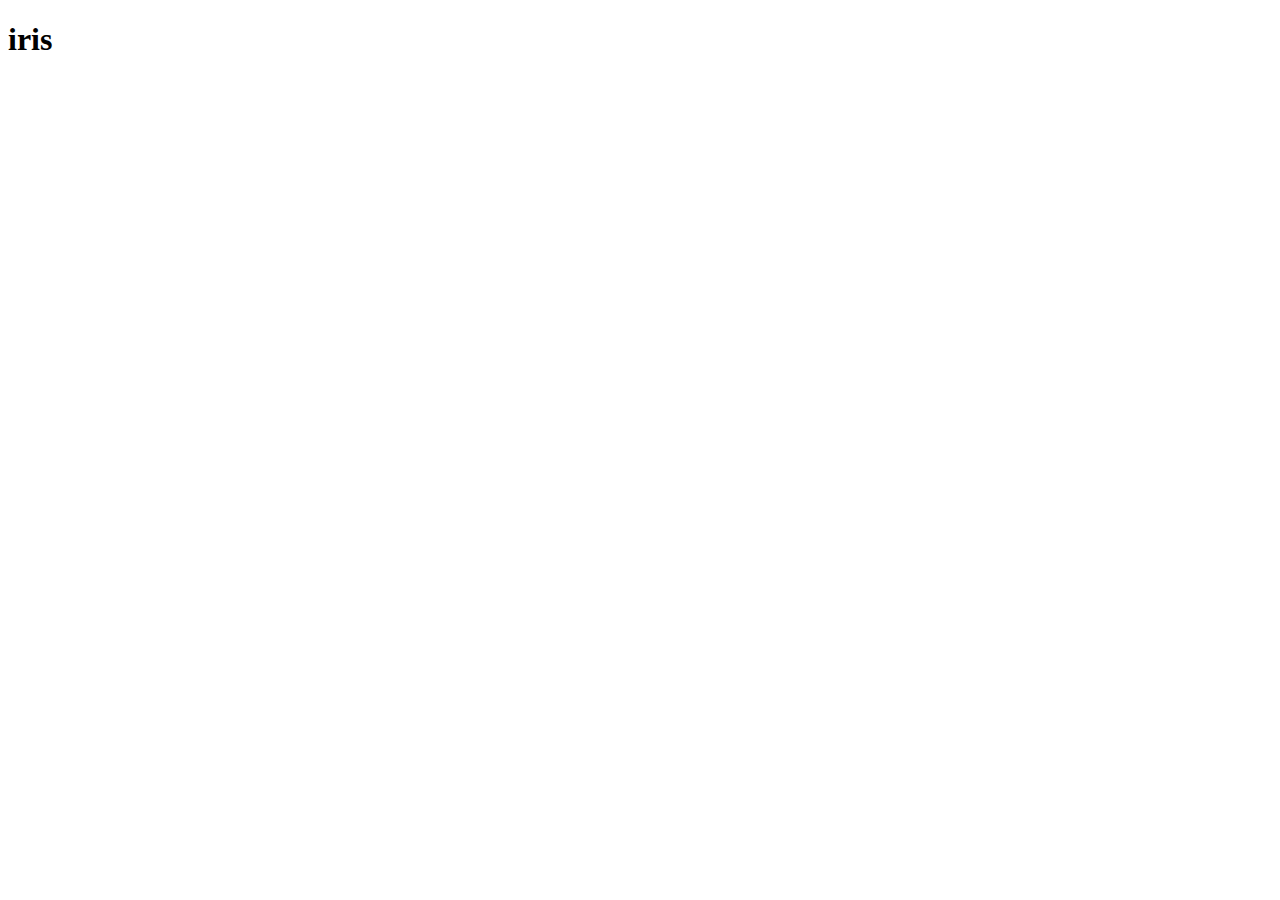
==== app/D3InteractiveGraph/index.html @ 3c82289e "add interactive d3.js" ====
<!DOCTYPE html>
<html>
<head>
<meta charset="utf-8" />
<title>Quadtree</title>
<script src="js/d3.min.js" charset="utf-8"></script>
<script src="js/jquery-2.1.4.min.js" charset="utf-8"></script>
<script src="js/script.js" charset="utf-8"></script>
<link rel="stylesheet" type="text/css" href="css/style.css" />
</head>
<body>
<h1>iris</h1>
<div id="selectTarget">

</div>

</body>
</html>
---- app/D3InteractiveGraph/css/style.css ----
.point {
  fill: #999;
  stroke: #fff;
}

.point.scanned {
  fill: orange;
  fill-opacity: 1;
  stroke: brown;
}

.point.selected {
  fill: red;
  fill-opacity: 1;
}

.node {
  fill: none;
  stroke: #ccc;
  shape-rendering: crispEdges;
}

.overlay {
  fill: none;
  pointer-events: all;
}

.brush {
    fill-opacity: 0.1;
    stroke: #fff;
    shape-rendering: crispEdges;
}
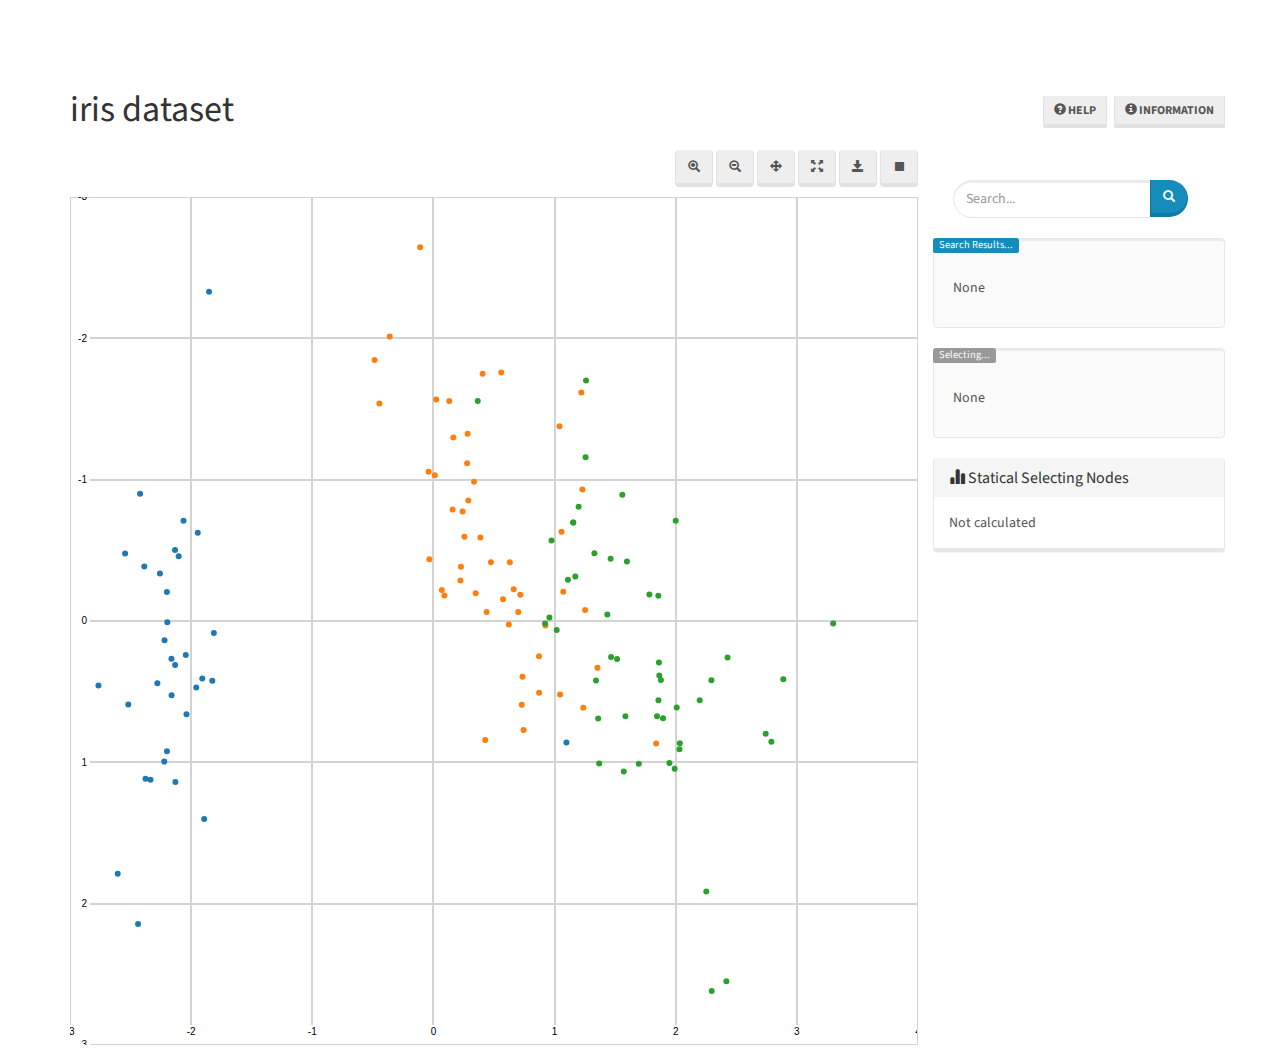
==== commit 1f893844: "work in progress, add bootstrap design" ====
--- a/app/D3InteractiveGraph/index.html
+++ b/app/D3InteractiveGraph/index.html
@@ -2,17 +2,104 @@
 <html>
 <head>
 <meta charset="utf-8" />
+<meta name="viewport" content="width=device-width, initial-scale=1.0">
 <title>Quadtree</title>
+<link rel="stylesheet" type="text/css" href="css/bootstrap.lumen.min.css" />
+<link rel="stylesheet" type="text/css" href="css/offcanvas.css" />
+<link rel="stylesheet" type="text/css" href="css/style.css" />
+<!--link rel="stylesheet" href="css/font-awesome.min.css"-->
+<script src="js/jquery-2.1.4.min.js" charset="utf-8"></script>
+<script src="js/bootstrap.min.js" charset="utf-8"></script>
 <script src="js/d3.min.js" charset="utf-8"></script>
-<script src="js/jquery-2.1.4.min.js" charset="utf-8"></script>
 <script src="js/script.js" charset="utf-8"></script>
-<link rel="stylesheet" type="text/css" href="css/style.css" />
 </head>
 <body>
-<h1>iris</h1>
-<div id="selectTarget">
 
-</div>
+<div class="container">
+    <div class="row row-offcanvas row-offcanvas-right">
+
+        <div class="col-xs-12 col-sm-9">
+            <div id="main">
+                <h1>iris dataset</h1>
+                <p class="h5 pull-right">
+                    <button type="button" class="btn btn-default" aria-label="Zoom-in">
+                        <span class="glyphicon glyphicon-zoom-in"></span>
+                    </button>
+                    <button type="button" class="btn btn-default" aria-label="Zoom-out">
+                        <span class="glyphicon glyphicon-zoom-out"></span>
+                    </button>
+                    <button type="button" class="btn btn-default" aria-label="Move">
+                        <span class="glyphicon glyphicon-move"></span>
+                    </button>
+                    <button type="button" class="btn btn-default" aria-label="FullScreen">
+                        <span class="glyphicon glyphicon-fullscreen"></span>
+                    </button>
+                    <button type="button" class="btn btn-default" aria-label="SavePNG">
+                        <span class="glyphicon glyphicon-save"></span>
+                    </button>
+                    <button type="button" class="btn btn-default" aria-label="Brush">
+                        <span class="glyphicon glyphicon-stop"></span>
+                    </button>
+                </p>
+                <p class="pull-right visible-xs">
+                    <button type="button" class="btn btn-primary btn-xs" data-toggle="offcanvas">Toggle nav</button>
+                </p>
+            </div>
+        </div><!--/.col-xs-12.col-sm-9-->
+
+        <div class="col-xs-6 col-sm-3 sidebar-offcanvas" id="sidebar" role="navigation">
+            <div class="row">
+            <p class="h1 pull-right">
+            <a class="btn btn-default btn-sm" href="#">
+                <span class="glyphicon glyphicon-question-sign"></span> Help</a>
+            <a class="btn btn-default btn-sm" href="#">
+                <span class="glyphicon glyphicon-info-sign"></span> Information</a>
+            </p>
+            </div>
+
+            <div class="row" style="margin-top:20px;">
+                <div style="margin:20px">
+                    <form id="search-form" class="form-inline" role="form">
+                        <div class="input-group">
+                            <input type="text" class="form-control search-form" placeholder="Search..."  data-toggle="tooltip" data-placement="bottom" title="Input 'Field:Value'. Default field is LabelName.">
+                        <span class="input-group-btn"><button type="submit" class="btn btn-primary search-btn" data-target="#search-form" name="q"><span class="glyphicon glyphicon-search"></span>
+                        </button></span>
+                        </div>
+                    </form>
+                </div>
+
+                <p class="pull-left label label-primary">Search Results...</p>
+                <div class="well"><br>
+                    <p>None</p>
+                </div>
+
+                <p class="pull-left label label-default">Selecting...</p>
+                <div class="well"><br>
+                    <div id="selectTarget"></div>
+                    <p>None</p>
+                </div>
+
+                <div class="panel-group" id="accordion" role="tablist" aria-multiselectable="true">
+                    <div class="panel panel-default">
+                        <div class="panel-heading" role="tab" id="headingOne">
+                            <h4 class="panel-title">
+                                <a role="button" data-toggle="collapse" data-parent="#accordion" href="#collapseOne" aria-expanded="true" aria-controls="collapseOne">
+                                    <span class="glyphicon glyphicon-stats"></span> Statical Selecting Nodes
+                                </a>
+                            </h4>
+                        </div>
+                        <div id="collapseOne" class="panel-collapse collapse in" role="tabpanel" aria-labelledby="headingOne">
+                            <div class="panel-body">
+                                Not calculated
+                            </div>
+                        </div>
+                    </div>
+                </div>
+            </div>
+        </div><!--/.sidebar-offcanvas-->
+
+    </div><!--/row-->
+</div><!--/.container-->
 
 </body>
 </html>--- a/app/D3InteractiveGraph/css/offcanvas.css
+++ b/app/D3InteractiveGraph/css/offcanvas.css
@@ -0,0 +1,59 @@
+/*
+ * Style tweaks
+ * --------------------------------------------------
+ */
+html,
+body {
+  overflow-x: hidden; /* Prevent scroll on narrow devices */
+}
+body {
+  padding-top: 70px;
+}
+footer {
+  padding: 30px 0;
+}
+
+/*
+ * Off Canvas
+ * --------------------------------------------------
+ */
+@media screen and (max-width: 767px) {
+  .row-offcanvas {
+    position: relative;
+    -webkit-transition: all .25s ease-out;
+         -o-transition: all .25s ease-out;
+            transition: all .25s ease-out;
+  }
+
+  .row-offcanvas-right {
+    right: 0;
+  }
+
+  .row-offcanvas-left {
+    left: 0;
+  }
+
+  .row-offcanvas-right
+  .sidebar-offcanvas {
+    right: -50%; /* 6 columns */
+  }
+
+  .row-offcanvas-left
+  .sidebar-offcanvas {
+    left: -50%; /* 6 columns */
+  }
+
+  .row-offcanvas-right.active {
+    right: 50%; /* 6 columns */
+  }
+
+  .row-offcanvas-left.active {
+    left: 50%; /* 6 columns */
+  }
+
+  .sidebar-offcanvas {
+    position: absolute;
+    top: 0;
+    width: 50%; /* 6 columns */
+  }
+}
--- a/app/D3InteractiveGraph/css/style.css
+++ b/app/D3InteractiveGraph/css/style.css
@@ -1,3 +1,4 @@
+/** d3.js */
 .point {
   fill: #999;
   stroke: #fff;
@@ -9,7 +10,7 @@
   stroke: brown;
 }
 
-.point.selected {
+.selected {
   fill: red;
   fill-opacity: 1;
 }
@@ -30,3 +31,41 @@
     stroke: #fff;
     shape-rendering: crispEdges;
 }
+
+.axis text {
+    font: 10px sans-serif;
+}
+
+.axis path,
+.axis line {
+    fill: none;
+    stroke: lightgray;
+    stroke-width: 2;
+    shape-rendering: crispEdges;
+}
+
+.grid .tick {
+    stroke: lightgrey;
+    stroke-opacity: 0.7;
+    shape-rendering: crispEdges;
+}
+.grid path {
+    stroke-width: 0;
+}
+
+/*SEARCH FORM*/
+.search-form {
+    border-radius: 30px 0px 0px 30px;
+    /*border-radius:Top-left, Top-right, Bottom-right, Bottom-left;*/
+}
+/*to cange only one form and not all give unique class name like  class="search-form" */
+.search-btn {
+    border-radius: 0px 30px 30px 0px;
+    cursor:pointer;
+}
+
+body {
+    max-width: 1200px;
+    margin: 0 auto;
+    position: relative; /* Fix for absolute positioning */
+}
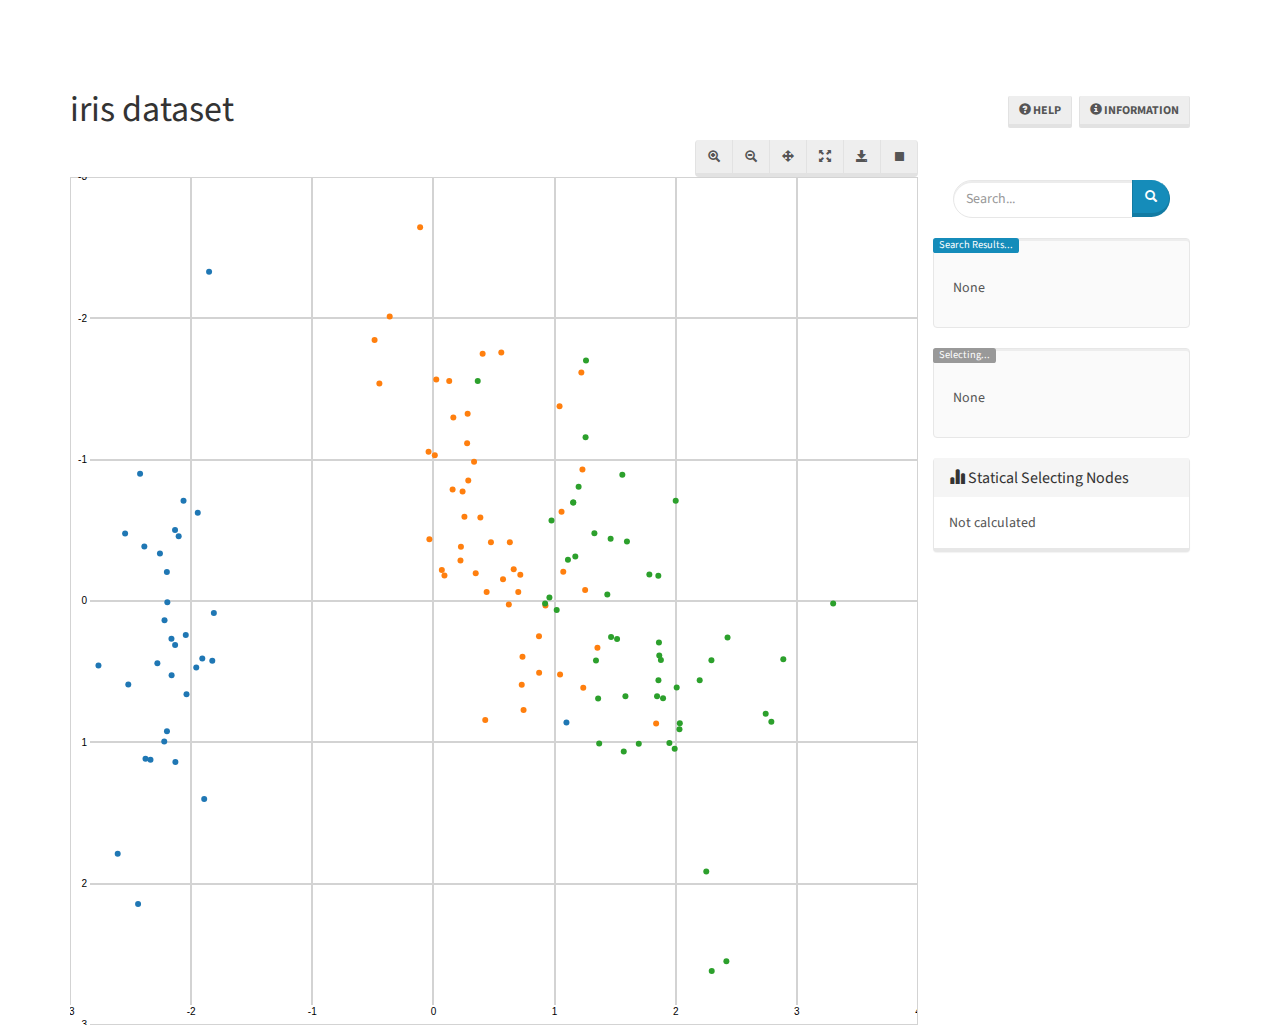
==== commit c9cf59da: "adjust margin" ====
--- a/app/D3InteractiveGraph/index.html
+++ b/app/D3InteractiveGraph/index.html
@@ -19,36 +19,41 @@
     <div class="row row-offcanvas row-offcanvas-right">
 
         <div class="col-xs-12 col-sm-9">
+            <div>
+                <h1>iris dataset
+			    <span class="pull-right visible-xs">
+                    <button type="button" class="btn btn-default btn-lg" data-toggle="offcanvas">
+                        <span class="glyphicon glyphicon-menu-hamburger"></span>
+                    </button>
+                </span>
+                </h1>
+            </div>
+            <div class="btn-group pull-right" role="group" aria-label="Graph Menu">
+                <button type="button" class="btn btn-default" aria-label="Zoom-in">
+                    <span class="glyphicon glyphicon-zoom-in"></span>
+                </button>
+                <button type="button" class="btn btn-default" aria-label="Zoom-out">
+                    <span class="glyphicon glyphicon-zoom-out"></span>
+                </button>
+                <button type="button" class="btn btn-default" aria-label="Move">
+                    <span class="glyphicon glyphicon-move"></span>
+                </button>
+                <button type="button" class="btn btn-default" aria-label="FullScreen">
+                    <span class="glyphicon glyphicon-fullscreen"></span>
+                </button>
+                <button type="button" class="btn btn-default" aria-label="SavePNG">
+                    <span class="glyphicon glyphicon-save"></span>
+                </button>
+                <button type="button" class="btn btn-default" aria-label="Brush">
+                    <span class="glyphicon glyphicon-stop"></span>
+                </button>
+            </div>
             <div id="main">
-                <h1>iris dataset</h1>
-                <p class="h5 pull-right">
-                    <button type="button" class="btn btn-default" aria-label="Zoom-in">
-                        <span class="glyphicon glyphicon-zoom-in"></span>
-                    </button>
-                    <button type="button" class="btn btn-default" aria-label="Zoom-out">
-                        <span class="glyphicon glyphicon-zoom-out"></span>
-                    </button>
-                    <button type="button" class="btn btn-default" aria-label="Move">
-                        <span class="glyphicon glyphicon-move"></span>
-                    </button>
-                    <button type="button" class="btn btn-default" aria-label="FullScreen">
-                        <span class="glyphicon glyphicon-fullscreen"></span>
-                    </button>
-                    <button type="button" class="btn btn-default" aria-label="SavePNG">
-                        <span class="glyphicon glyphicon-save"></span>
-                    </button>
-                    <button type="button" class="btn btn-default" aria-label="Brush">
-                        <span class="glyphicon glyphicon-stop"></span>
-                    </button>
-                </p>
-                <p class="pull-right visible-xs">
-                    <button type="button" class="btn btn-primary btn-xs" data-toggle="offcanvas">Toggle nav</button>
-                </p>
             </div>
         </div><!--/.col-xs-12.col-sm-9-->
 
         <div class="col-xs-6 col-sm-3 sidebar-offcanvas" id="sidebar" role="navigation">
-            <div class="row">
+            <div class="row" style="margin-right:20px">
             <p class="h1 pull-right">
             <a class="btn btn-default btn-sm" href="#">
                 <span class="glyphicon glyphicon-question-sign"></span> Help</a>
@@ -57,7 +62,7 @@
             </p>
             </div>
 
-            <div class="row" style="margin-top:20px;">
+            <div class="row" style="margin-right:20px;margin-top:20px;">
                 <div style="margin:20px">
                     <form id="search-form" class="form-inline" role="form">
                         <div class="input-group">
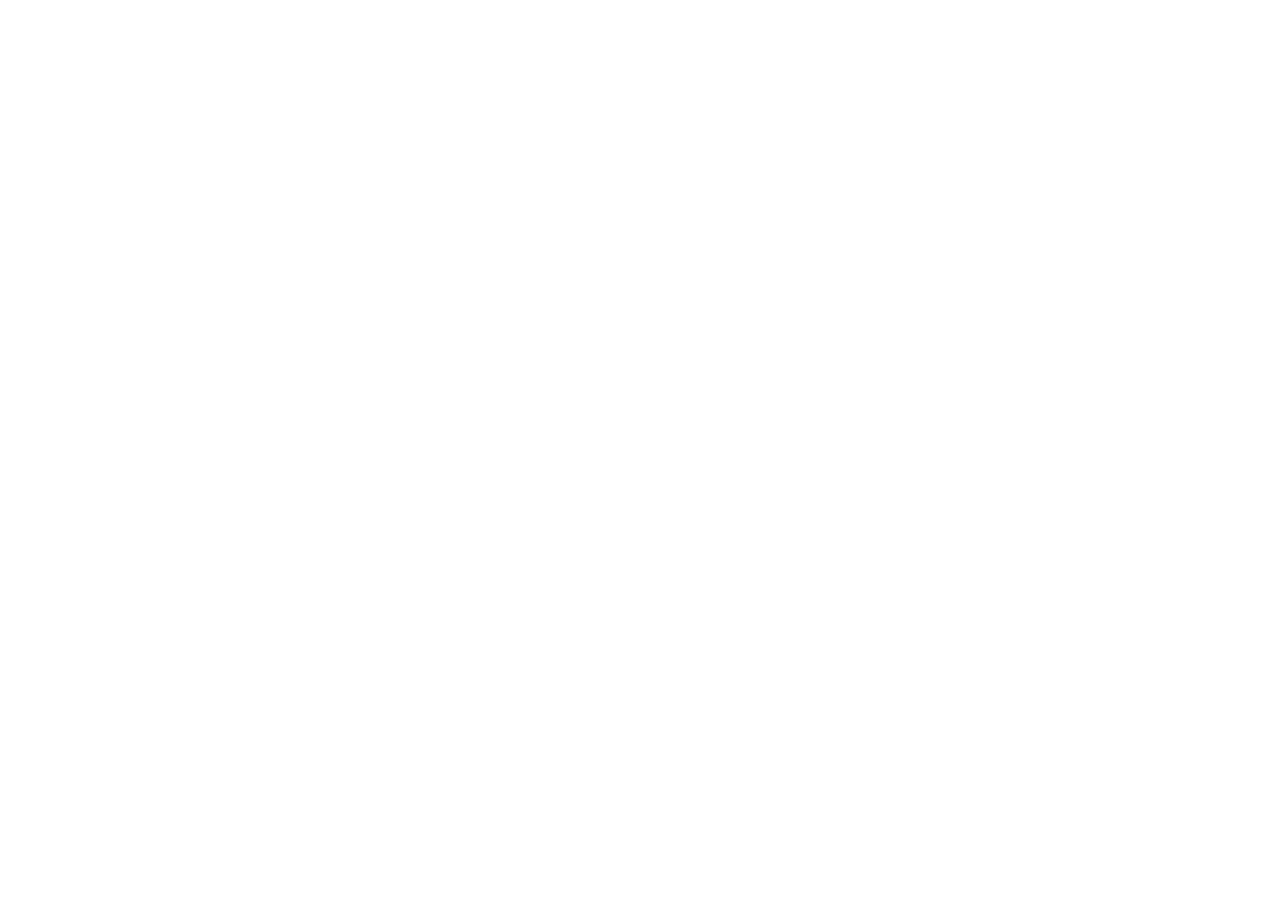
==== commit 73b1df28: "change react" ====
--- a/app/D3InteractiveGraph/index.html
+++ b/app/D3InteractiveGraph/index.html
@@ -1,110 +1,25 @@
 <!DOCTYPE html>
 <html>
 <head>
-<meta charset="utf-8" />
-<meta name="viewport" content="width=device-width, initial-scale=1.0">
-<title>Quadtree</title>
-<link rel="stylesheet" type="text/css" href="css/bootstrap.lumen.min.css" />
-<link rel="stylesheet" type="text/css" href="css/offcanvas.css" />
-<link rel="stylesheet" type="text/css" href="css/style.css" />
-<!--link rel="stylesheet" href="css/font-awesome.min.css"-->
+    <meta charset="utf-8"/>
+    <meta name="viewport" content="width=device-width, initial-scale=1.0">
+    <title>Quadtree</title>
+    <link rel="stylesheet" type="text/css" href="css/bootstrap.lumen.min.css"/>
+    <link rel="stylesheet" type="text/css" href="css/offcanvas.css"/>
+    <link rel="stylesheet" type="text/css" href="css/style.css"/>
+    <!--link rel="stylesheet" href="css/font-awesome.min.css"-->
+</head>
+<body>
+<div id="reactContent"></div>
+<script src="js/react.min.js" charset="utf-8"></script>
+<script src="js/react-dom.min.js" charset="utf-8"></script>
+<script src="https://fb.me/JSXTransformer-0.13.3.js"></script>
+<script src="js/react-bootstrap.min.js"></script>
+<!-- 本番では上記をBabelに置き換えプリコンパイルする -->
 <script src="js/jquery-2.1.4.min.js" charset="utf-8"></script>
 <script src="js/bootstrap.min.js" charset="utf-8"></script>
 <script src="js/d3.min.js" charset="utf-8"></script>
 <script src="js/script.js" charset="utf-8"></script>
-</head>
-<body>
-
-<div class="container">
-    <div class="row row-offcanvas row-offcanvas-right">
-
-        <div class="col-xs-12 col-sm-9">
-            <div>
-                <h1>iris dataset
-			    <span class="pull-right visible-xs">
-                    <button type="button" class="btn btn-default btn-lg" data-toggle="offcanvas">
-                        <span class="glyphicon glyphicon-menu-hamburger"></span>
-                    </button>
-                </span>
-                </h1>
-            </div>
-            <div class="btn-group pull-right" role="group" aria-label="Graph Menu">
-                <button type="button" class="btn btn-default" aria-label="Zoom-in">
-                    <span class="glyphicon glyphicon-zoom-in"></span>
-                </button>
-                <button type="button" class="btn btn-default" aria-label="Zoom-out">
-                    <span class="glyphicon glyphicon-zoom-out"></span>
-                </button>
-                <button type="button" class="btn btn-default" aria-label="Move">
-                    <span class="glyphicon glyphicon-move"></span>
-                </button>
-                <button type="button" class="btn btn-default" aria-label="FullScreen">
-                    <span class="glyphicon glyphicon-fullscreen"></span>
-                </button>
-                <button type="button" class="btn btn-default" aria-label="SavePNG">
-                    <span class="glyphicon glyphicon-save"></span>
-                </button>
-                <button type="button" class="btn btn-default" aria-label="Brush">
-                    <span class="glyphicon glyphicon-stop"></span>
-                </button>
-            </div>
-            <div id="main">
-            </div>
-        </div><!--/.col-xs-12.col-sm-9-->
-
-        <div class="col-xs-6 col-sm-3 sidebar-offcanvas" id="sidebar" role="navigation">
-            <div class="row" style="margin-right:20px">
-            <p class="h1 pull-right">
-            <a class="btn btn-default btn-sm" href="#">
-                <span class="glyphicon glyphicon-question-sign"></span> Help</a>
-            <a class="btn btn-default btn-sm" href="#">
-                <span class="glyphicon glyphicon-info-sign"></span> Information</a>
-            </p>
-            </div>
-
-            <div class="row" style="margin-right:20px;margin-top:20px;">
-                <div style="margin:20px">
-                    <form id="search-form" class="form-inline" role="form">
-                        <div class="input-group">
-                            <input type="text" class="form-control search-form" placeholder="Search..."  data-toggle="tooltip" data-placement="bottom" title="Input 'Field:Value'. Default field is LabelName.">
-                        <span class="input-group-btn"><button type="submit" class="btn btn-primary search-btn" data-target="#search-form" name="q"><span class="glyphicon glyphicon-search"></span>
-                        </button></span>
-                        </div>
-                    </form>
-                </div>
-
-                <p class="pull-left label label-primary">Search Results...</p>
-                <div class="well"><br>
-                    <p>None</p>
-                </div>
-
-                <p class="pull-left label label-default">Selecting...</p>
-                <div class="well"><br>
-                    <div id="selectTarget"></div>
-                    <p>None</p>
-                </div>
-
-                <div class="panel-group" id="accordion" role="tablist" aria-multiselectable="true">
-                    <div class="panel panel-default">
-                        <div class="panel-heading" role="tab" id="headingOne">
-                            <h4 class="panel-title">
-                                <a role="button" data-toggle="collapse" data-parent="#accordion" href="#collapseOne" aria-expanded="true" aria-controls="collapseOne">
-                                    <span class="glyphicon glyphicon-stats"></span> Statical Selecting Nodes
-                                </a>
-                            </h4>
-                        </div>
-                        <div id="collapseOne" class="panel-collapse collapse in" role="tabpanel" aria-labelledby="headingOne">
-                            <div class="panel-body">
-                                Not calculated
-                            </div>
-                        </div>
-                    </div>
-                </div>
-            </div>
-        </div><!--/.sidebar-offcanvas-->
-
-    </div><!--/row-->
-</div><!--/.container-->
-
+<script src="js/app.jsx" type="text/jsx" charset="utf-8"></script>
 </body>
 </html>--- a/app/D3InteractiveGraph/css/offcanvas.css
+++ b/app/D3InteractiveGraph/css/offcanvas.css
@@ -35,25 +35,25 @@
 
   .row-offcanvas-right
   .sidebar-offcanvas {
-    right: -50%; /* 6 columns */
+    right: -75%; /* 9 columns */
   }
 
   .row-offcanvas-left
   .sidebar-offcanvas {
-    left: -50%; /* 6 columns */
+    left: -75%; /* 9 columns */
   }
 
   .row-offcanvas-right.active {
-    right: 50%; /* 6 columns */
+    right: 75%; /* 9 columns */
   }
 
   .row-offcanvas-left.active {
-    left: 50%; /* 6 columns */
+    left: 75%; /* 9 columns */
   }
 
   .sidebar-offcanvas {
     position: absolute;
     top: 0;
-    width: 50%; /* 6 columns */
+    width: 75%; /* 9 columns */
   }
 }
--- a/app/D3InteractiveGraph/css/style.css
+++ b/app/D3InteractiveGraph/css/style.css
@@ -54,6 +54,9 @@
 }
 
 /*SEARCH FORM*/
+.search-wrap {
+    margin: 20px;
+}
 .search-form {
     border-radius: 30px 0px 0px 30px;
     /*border-radius:Top-left, Top-right, Bottom-right, Bottom-left;*/
@@ -69,3 +72,9 @@
     margin: 0 auto;
     position: relative; /* Fix for absolute positioning */
 }
+div.side-box {
+    margin-right: 20px;
+}
+div.side-content {
+    margin-top: 20px;
+}